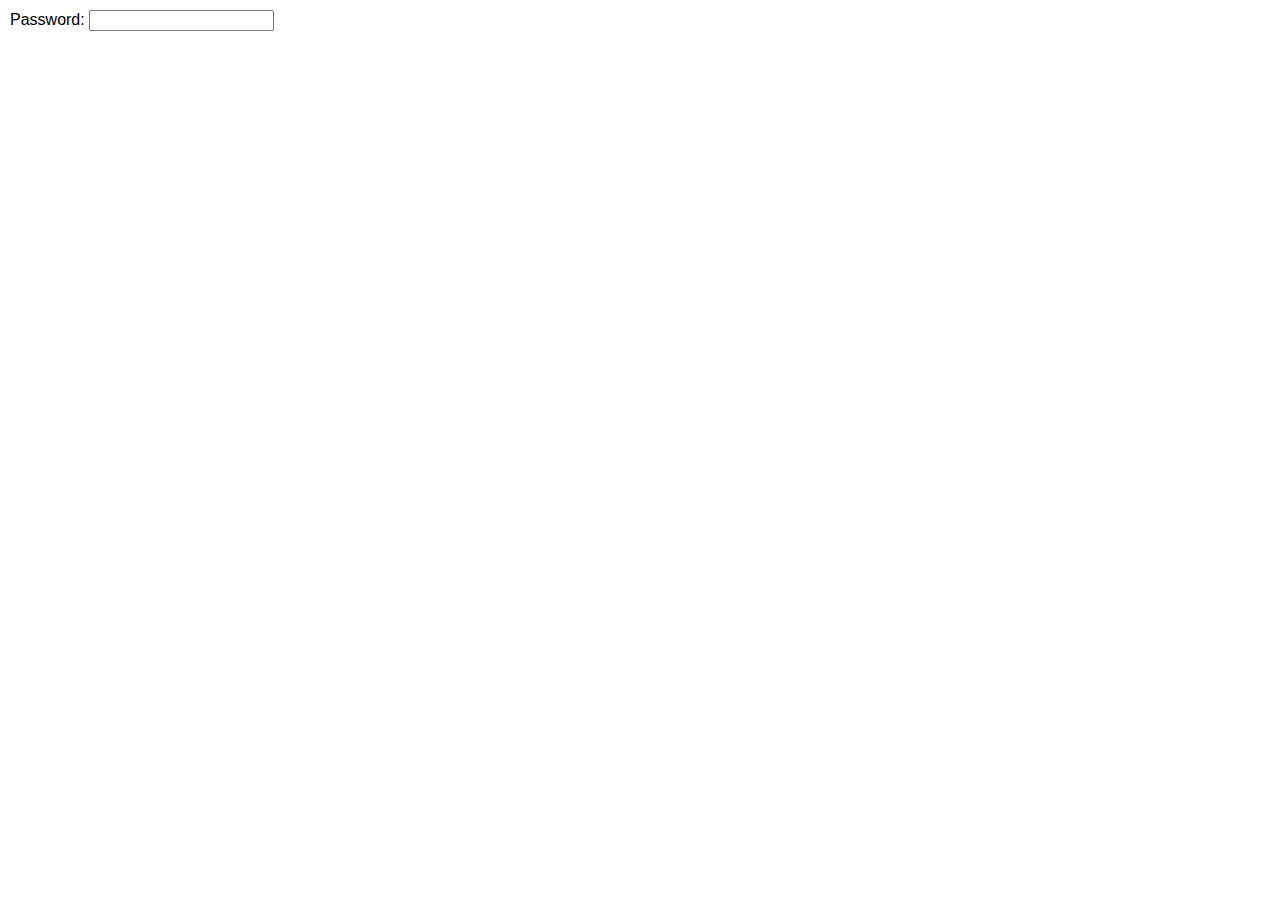
==== index.html @ c9914b13 "Resolving merge conflict." ====
<!doctype html>
<head>
  <title>Ximena and Isaac's Wedding</title>
  <script src="https://ajax.googleapis.com/ajax/libs/jquery/2.2.2/jquery.min.js"></script>
  <script src="js/pass.js"></script>
  <link rel="stylesheet" type="text/css" href="theme.css" />

</head>
<body>
  <div id="password_area">
    <label id="password_label">Password: </label>
    <input id="password_field" type="password"></input>
  </div>
  <div id="hidden_area" style="display:none">
  <section class="primary">
  <header class="title">Isaac Laughlin &amp;<br />Ximena Vengoechea</header>
  <img id="headline" src="img/us.jpg" width=600/>

  <nav>
    <ul>
      <li><a href="#us">Us</a></li>
      <li><a href="#events">Events</a></li>
      <li><a href="#lodging">Lodging</a></li>
      <li><a href="#registry">Registry</a></li>	  
    </ul>
  </nav>
  </section>
  <section id="us" class="primary">
    <header>Us</header>
    <div>
      <div>
	<h2>Ximena</h2>
	Ximena is from Staten Island, New York. She is the third in a family of four girls. Her mother is Marta, who works in publishing in New York. Her father Pablo is an architect and reformed Victorian-house enthusiast. Her older sisters are Lucia and Paola, and her younger sister is Casia. She works as a user researcher at Pinterest.
      </div>
      <div>
	<h2>Isaac</h2>
	Isaac is from Bloomington, Indiana. He has one younger sister, Hannah. His mother Sara is a retired librarian and his father Tim is a retired residential contractor. He works as a lead instructor at Galvanize where he trains analytically-minded people for jobs in technology.
      </div>
      <div>
	<h2>Our life</h2>
	<p>Ximena and Isaac lived 4 blocks away from one another but used the internet to expedite their otherwise inevitable meeting. Isaac proposed a date at Ximena's corner bar, which was convenient for him, but was fortunately more convenient for her. Immeditely smitten, Isaac had to wait months for Ximena to come around, a task requiring both vast patience and strategic use of chance encounters around the neighborhood.</p>
	<p>Ximena and Isaac share interests in music (though not the same kinds), outdoor adventures, and good food, drink and company! They live together in San Francisco, where they have an adopted pooch named Moose.</p>
      </div>      
    </div>
  </section>
  <section id="events" class="secondary">
    <header>The Events</header>
    <section id="daybefore">
      <div class="date">Friday October 7, 2016</div>
      <h2>Welcome to Town</h2>
      If you make it by Friday and want to get a head start on your celebrations, please join us at a local watering hole, Dolores Corner for a drink at 8pm.
      <div>
	<iframe src="https://www.google.com/maps/embed?pb=!1m18!1m12!1m3!1d3154.9747061181088!2d-122.42681628557608!3d37.743737621719255!2m3!1f0!2f0!3f0!3m2!1i1024!2i768!4f13.1!3m3!1m2!1s0x808f7e682f9a9acb%3A0x64ca3950354e9574!2sThe+BAR+%E2%80%93+on+Dolores!5e0!3m2!1sen!2sus!4v1464813179642" width="600" height="450" frameborder="0" style="border:0" allowfullscreen></iframe>
      </div>
    </section>
    <section id="ceremony">
      <div class="date">Saturday October 8, 2016</div>
      <h2>Ceremony</h2>
      Ceremony will be held in the Redwood Grove of the San Francisco Botanical Garden at 6 pm.
      <iframe src="https://www.google.com/maps/embed?pb=!1m18!1m12!1m3!1d3153.962493729772!2d-122.47252418484074!3d37.76747762035255!2m3!1f0!2f0!3f0!3m2!1i1024!2i768!4f13.1!3m3!1m2!1s0x8085876857369c5b%3A0xe894109bfda58342!2sSan+Francisco+Botanical+Garden!5e0!3m2!1sen!2sus!4v1464842823726" width="600" height="450" frameborder="0" style="border:0" allowfullscreen></iframe>
    </section>
    <section id="reception">
      <h2>Reception</h2>
      Drinks, dinner and dancing to follow at Le Colonial, 20 Cosmo Place, San Francisco, CA 94109
      <div>
	<iframe src="https://www.google.com/maps/embed?pb=!1m18!1m12!1m3!1d3153.0777163109656!2d-122.41460428635784!3d37.78821841916211!2m3!1f0!2f0!3f0!3m2!1i1024!2i768!4f13.1!3m3!1m2!1s0x8085808e03bdd16b%3A0x972565bc5854989!2sLe+Colonial!5e0!3m2!1sen!2sus!4v1464812717660" width="600" height="450" frameborder="0" style="border:0" allowfullscreen></iframe>
      </div>
    </section>
  </section>
  <section id="lodging" class="primary">
    <header>Lodging</header>
    <div>Room blocks are available under our names at the following hotels:
      <ul>
	<li><a href="link.html">Motel Ritzy Seasons</a></li>
      </ul>
    </div>
  </section>
  <section id="registry" class="secondary">
    <header>Registry</header>
    <div>
      <ul>
	<li><a href="http://www.competitivecyclist.com">Competitive Cyclist</a></li>
	<li><a href="http://www.westernmountaineering.com">Western Mountaineering</a></li>
      </ul>
    </div>
  </section>
</div>  
</body>
</html>
---- theme.css ----
body {
    padding: 10px 0 10px 10px;
    margin: 0px;
    font-family: 'Helvetica Neue', Futura, 'Century Gothic', AppleGothic, sans-serif;
    max-width:650px;
}
header {
    font-size:40px;
}

img#headline {
    position: relative;
    top: -85px;
    z-index:-1;
}

.title {
    padding: 10px 0 0 10px;
    font-size: 32px;
    font-weight: 400;
    color: #585D60;
    z-index: 2;
}

a {
    color: #FD3849;
    text-decoration:none;
}

nav ul {
    padding: 0;
    margin-top: 0px;
    margin-bottom: 10px;
    font-size: 25px;
}

nav ul li {
    display:inline;
    padding-right: 30px;
    margin-right:50px;
};

section header {
    font-size:60px;
}

section {
    padding: 10px 10px 10px 10px;
}

section section {
    padding: 0px;
}

section div {
    font-size: 16px;
}

.date {
    font-style: italic;
}

.secondary {
    background-color: #EEE;
}

iframe {
    padding: 10px;
}
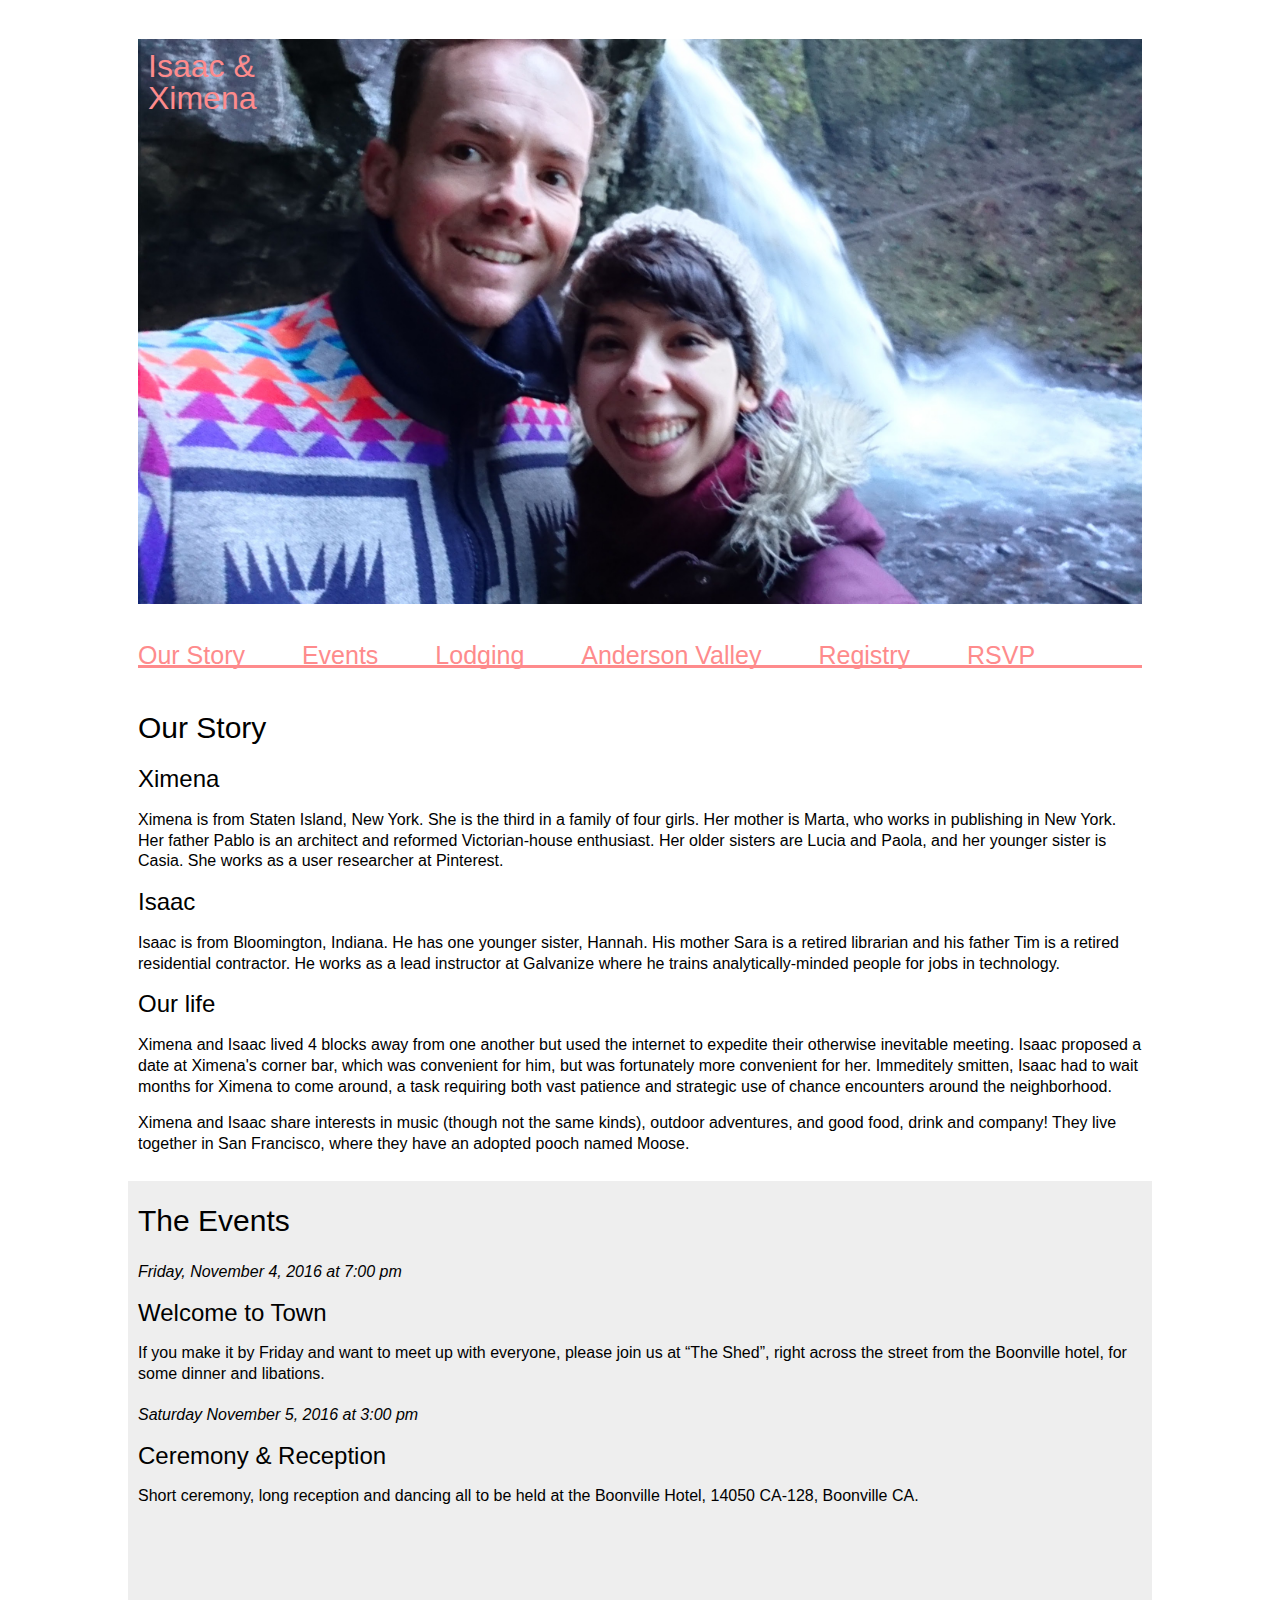
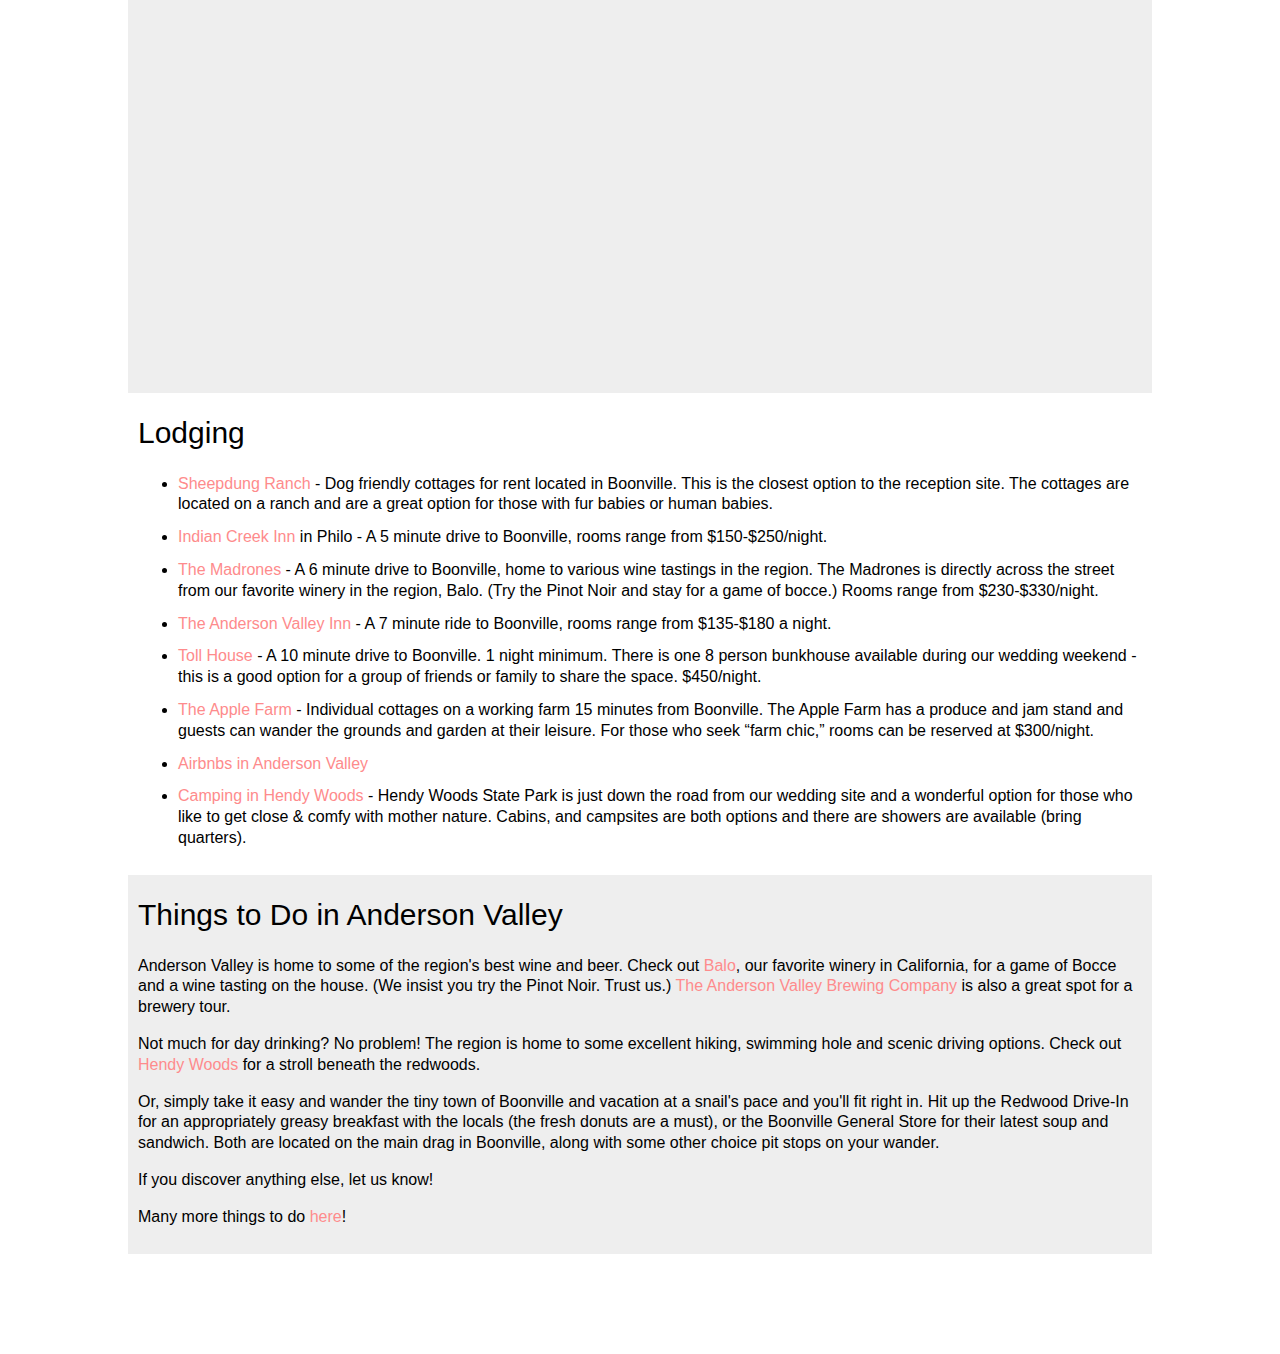
==== commit 168f78de: "Complete change of context to reflect change in event." ====
--- a/index.html
+++ b/index.html
@@ -1,32 +1,26 @@
 <!doctype html>
 <head>
   <title>Ximena and Isaac's Wedding</title>
-  <script src="https://ajax.googleapis.com/ajax/libs/jquery/2.2.2/jquery.min.js"></script>
-  <script src="js/pass.js"></script>
   <link rel="stylesheet" type="text/css" href="theme.css" />
-
 </head>
 <body>
-  <div id="password_area">
-    <label id="password_label">Password: </label>
-    <input id="password_field" type="password"></input>
-  </div>
-  <div id="hidden_area" style="display:none">
-  <section class="primary">
-  <header class="title">Isaac Laughlin &amp;<br />Ximena Vengoechea</header>
-  <img id="headline" src="img/us.jpg" width=600/>
+  <section>
+  <header class="title">Isaac &amp;<br />Ximena</header>
+  <img id="headline" src="img/us.jpg" width="100%"/>
 
   <nav>
     <ul>
-      <li><a href="#us">Us</a></li>
+      <li><a href="#us">Our Story</a></li>
       <li><a href="#events">Events</a></li>
       <li><a href="#lodging">Lodging</a></li>
+      <li><a href="#thingstodo">Anderson Valley</a></li>
       <li><a href="#registry">Registry</a></li>	  
+      <li><a href="#rsvp">RSVP</a></li>
     </ul>
   </nav>
   </section>
   <section id="us" class="primary">
-    <header>Us</header>
+    <header>Our Story</header>
     <div>
       <div>
 	<h2>Ximena</h2>
@@ -46,44 +40,58 @@
   <section id="events" class="secondary">
     <header>The Events</header>
     <section id="daybefore">
-      <div class="date">Friday October 7, 2016</div>
+      <div class="date">Friday, November 4, 2016 at 7:00 pm</div>
       <h2>Welcome to Town</h2>
-      If you make it by Friday and want to get a head start on your celebrations, please join us at a local watering hole, Dolores Corner for a drink at 8pm.
-      <div>
-	<iframe src="https://www.google.com/maps/embed?pb=!1m18!1m12!1m3!1d3154.9747061181088!2d-122.42681628557608!3d37.743737621719255!2m3!1f0!2f0!3f0!3m2!1i1024!2i768!4f13.1!3m3!1m2!1s0x808f7e682f9a9acb%3A0x64ca3950354e9574!2sThe+BAR+%E2%80%93+on+Dolores!5e0!3m2!1sen!2sus!4v1464813179642" width="600" height="450" frameborder="0" style="border:0" allowfullscreen></iframe>
-      </div>
-    </section>
-    <section id="ceremony">
-      <div class="date">Saturday October 8, 2016</div>
-      <h2>Ceremony</h2>
-      Ceremony will be held in the Redwood Grove of the San Francisco Botanical Garden at 6 pm.
-      <iframe src="https://www.google.com/maps/embed?pb=!1m18!1m12!1m3!1d3153.962493729772!2d-122.47252418484074!3d37.76747762035255!2m3!1f0!2f0!3f0!3m2!1i1024!2i768!4f13.1!3m3!1m2!1s0x8085876857369c5b%3A0xe894109bfda58342!2sSan+Francisco+Botanical+Garden!5e0!3m2!1sen!2sus!4v1464842823726" width="600" height="450" frameborder="0" style="border:0" allowfullscreen></iframe>
+      If you make it by Friday and want to meet up with everyone, please join us at &ldquo;The Shed&rdquo;, right across the street from the Boonville hotel, for some dinner and libations.
     </section>
     <section id="reception">
-      <h2>Reception</h2>
-      Drinks, dinner and dancing to follow at Le Colonial, 20 Cosmo Place, San Francisco, CA 94109
+      <div class="date">Saturday November 5, 2016 at 3:00 pm</div>
+      <h2>Ceremony & Reception</h2>
+	Short ceremony, long reception and dancing all to be held at the Boonville Hotel, 14050 CA-128, Boonville CA.
       <div>
-	<iframe src="https://www.google.com/maps/embed?pb=!1m18!1m12!1m3!1d3153.0777163109656!2d-122.41460428635784!3d37.78821841916211!2m3!1f0!2f0!3f0!3m2!1i1024!2i768!4f13.1!3m3!1m2!1s0x8085808e03bdd16b%3A0x972565bc5854989!2sLe+Colonial!5e0!3m2!1sen!2sus!4v1464812717660" width="600" height="450" frameborder="0" style="border:0" allowfullscreen></iframe>
+	<iframe src="https://www.google.com/maps/embed?pb=!1m18!1m12!1m3!1d3100.2638504199685!2d-123.37012878485474!3d39.00929427955353!2m3!1f0!2f0!3f0!3m2!1i1024!2i768!4f13.1!3m3!1m2!1s0x80816a37756a8735%3A0x62ac86303187f40!2sBoonville+Hotel!5e0!3m2!1sen!2sus!4v1467777430476" width="100%" height="450" frameborder="0" style="border:0" allowfullscreen></iframe>
       </div>
     </section>
   </section>
   <section id="lodging" class="primary">
     <header>Lodging</header>
-    <div>Room blocks are available under our names at the following hotels:
+    <div>
       <ul>
-	<li><a href="link.html">Motel Ritzy Seasons</a></li>
+	<li>
+	  <a href="http://www.sheepdung.com/top_bvdtop.htm">Sheepdung Ranch</a> - Dog friendly cottages for rent located in Boonville. This is the closest option to the reception site. The cottages are located on a ranch and are a great option for those with fur babies or human babies. </li>
+
+	<li><a href="http://www.indiancreekinn.biz/home.html">Indian Creek Inn</a> in Philo - A 5 minute drive to Boonville, rooms range from $150-$250/night.</li>
+
+	<li><a href="http://www.themadrones.com/madrones-guest-quarters/">The Madrones</a> - A 6 minute drive to Boonville, home to various wine tastings in the region.  The Madrones is directly across the street from our favorite winery in the region, Balo. (Try the Pinot Noir and stay for a game of bocce.) Rooms range from $230-$330/night.</li>
+
+	<li><a href="http://avinn.com/">The Anderson Valley Inn</a> - A 7 minute ride to Boonville, rooms range from $135-$180 a night. </li>
+
+	<li><a href="http://tollhouseinn.com/index.php">Toll House</a> - A 10 minute drive to Boonville. 1 night minimum. There is one 8 person bunkhouse available during our wedding weekend - this is a good option for a group of friends or family to share the space. $450/night.</li>
+
+	<li><a href="http://www.philoapplefarm.com/just-stay/">The Apple Farm</a> - Individual cottages on a working farm 15 minutes from Boonville. The Apple Farm has a produce and jam stand and guests can wander the grounds and garden at their leisure. For those who seek &ldquo;farm chic,&rdquo; rooms can be reserved at $300/night.</li>
+
+	<li><a href="https://www.airbnb.com/s/Boonville--CA?show_survey=2&s_tag=vF2ZRj1e">Airbnbs in Anderson Valley</a></li>
+	
+	<li><a href="http://www.parks.ca.gov/?page_id=438">Camping in Hendy Woods</a> - Hendy Woods State Park is just down the road from our wedding site and a wonderful option for those who like to get close & comfy with mother nature. Cabins, and campsites are both options and there are showers are available (bring quarters).</li>
       </ul>
     </div>
   </section>
-  <section id="registry" class="secondary">
-    <header>Registry</header>
+  <section id="thingstodo" class="secondary">
+    <header>Things to Do in Anderson Valley</header>
     <div>
-      <ul>
-	<li><a href="http://www.competitivecyclist.com">Competitive Cyclist</a></li>
-	<li><a href="http://www.westernmountaineering.com">Western Mountaineering</a></li>
+      <p>
+	  Anderson Valley is home to some of the region's best wine and beer. Check out <a href="http://www.balovineyards.com/">Balo</a>, our favorite winery in California, for a game of Bocce and a wine tasting on the house. (We insist you try the Pinot Noir. Trust us.) <a href="http://avbc.com">The Anderson Valley Brewing Company</a> is also a great spot for a brewery tour.</p>
+
+<p>Not much for day drinking? No problem! The region is home to some excellent hiking, swimming hole and scenic driving options. Check out <a href="http://parks.ca.govhttp://parks.ca.gov">Hendy Woods</a> for a stroll beneath the redwoods.</p>
+
+<p>Or, simply take it easy and wander the tiny town of Boonville and vacation at a snail's pace and you'll fit right in. Hit up the Redwood Drive-In for an appropriately greasy breakfast with the locals (the fresh donuts are a must), or the Boonville General Store for their latest soup and sandwich. Both are located on the main drag in Boonville, along with some other choice pit stops on your wander. </p>
+
+<p>If you discover anything else, let us know!</p>
+
+<p>Many more things to do <a href="http://www.wsj.com/articles/uncorking-the-perfect-long-weekend-in-californias-anderson-valley-1428092324">here</a>!</p>
       </ul>
     </div>
   </section>
-</div>  
+  
 </body>
 </html>
--- a/theme.css
+++ b/theme.css
@@ -1,8 +1,8 @@
 body {
-    padding: 10px 0 10px 10px;
+    padding: 10px 10% 100px 10%;
     margin: 0px;
     font-family: 'Helvetica Neue', Futura, 'Century Gothic', AppleGothic, sans-serif;
-    max-width:650px;
+    line-height:130%;
 }
 header {
     font-size:40px;
@@ -10,21 +10,27 @@
 
 img#headline {
     position: relative;
-    top: -85px;
+    top: -105px;
     z-index:-1;
+    margin-bottom: -70px;
 }
 
 .title {
     padding: 10px 0 0 10px;
     font-size: 32px;
     font-weight: 400;
-    color: #585D60;
+    color: #FE8B8C;
     z-index: 2;
+    line-height:100%;
 }
 
 a {
-    color: #FD3849;
+    color: #FE8B8C;
     text-decoration:none;
+}
+
+ul li {
+    margin: 4px 0 12px 0;
 }
 
 nav ul {
@@ -32,24 +38,32 @@
     margin-top: 0px;
     margin-bottom: 10px;
     font-size: 25px;
+    border-style: none none solid none;
+    border-wdith:10px;
+    border-color: #FE8B8C;
 }
 
 nav ul li {
     display:inline;
-    padding-right: 30px;
     margin-right:50px;
-};
-
-section header {
-    font-size:60px;
 }
 
 section {
-    padding: 10px 10px 10px 10px;
+    padding: 30px 10px 10px 10px;
+    margin: 0 0 0 0;
+}
+
+section header {
+    font-size:30px;
+    margin: 0px 0 30px 0;
+}
+
+section h2 {
+    font-weight: normal;
 }
 
 section section {
-    padding: 0px;
+    padding: 0px 0 20px 0;
 }
 
 section div {
@@ -63,7 +77,3 @@
 .secondary {
     background-color: #EEE;
 }
-
-iframe {
-    padding: 10px;
-}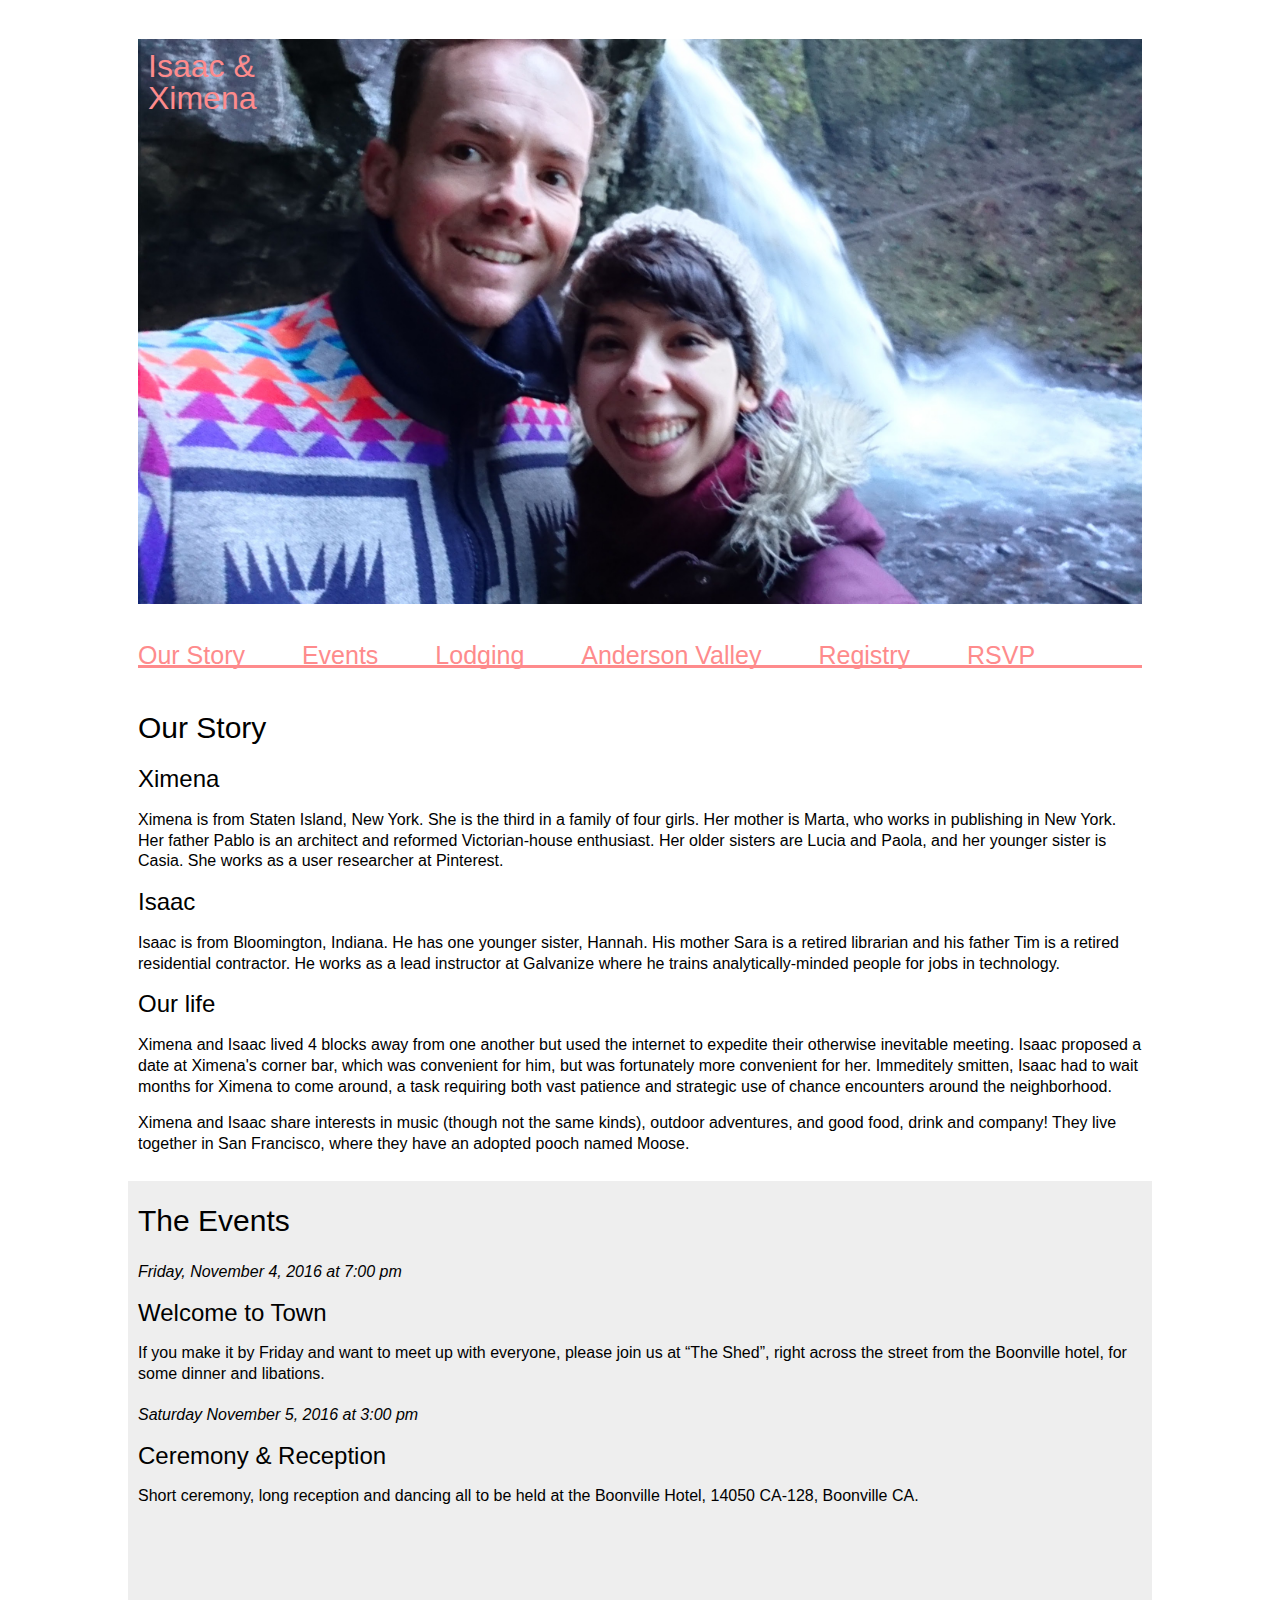
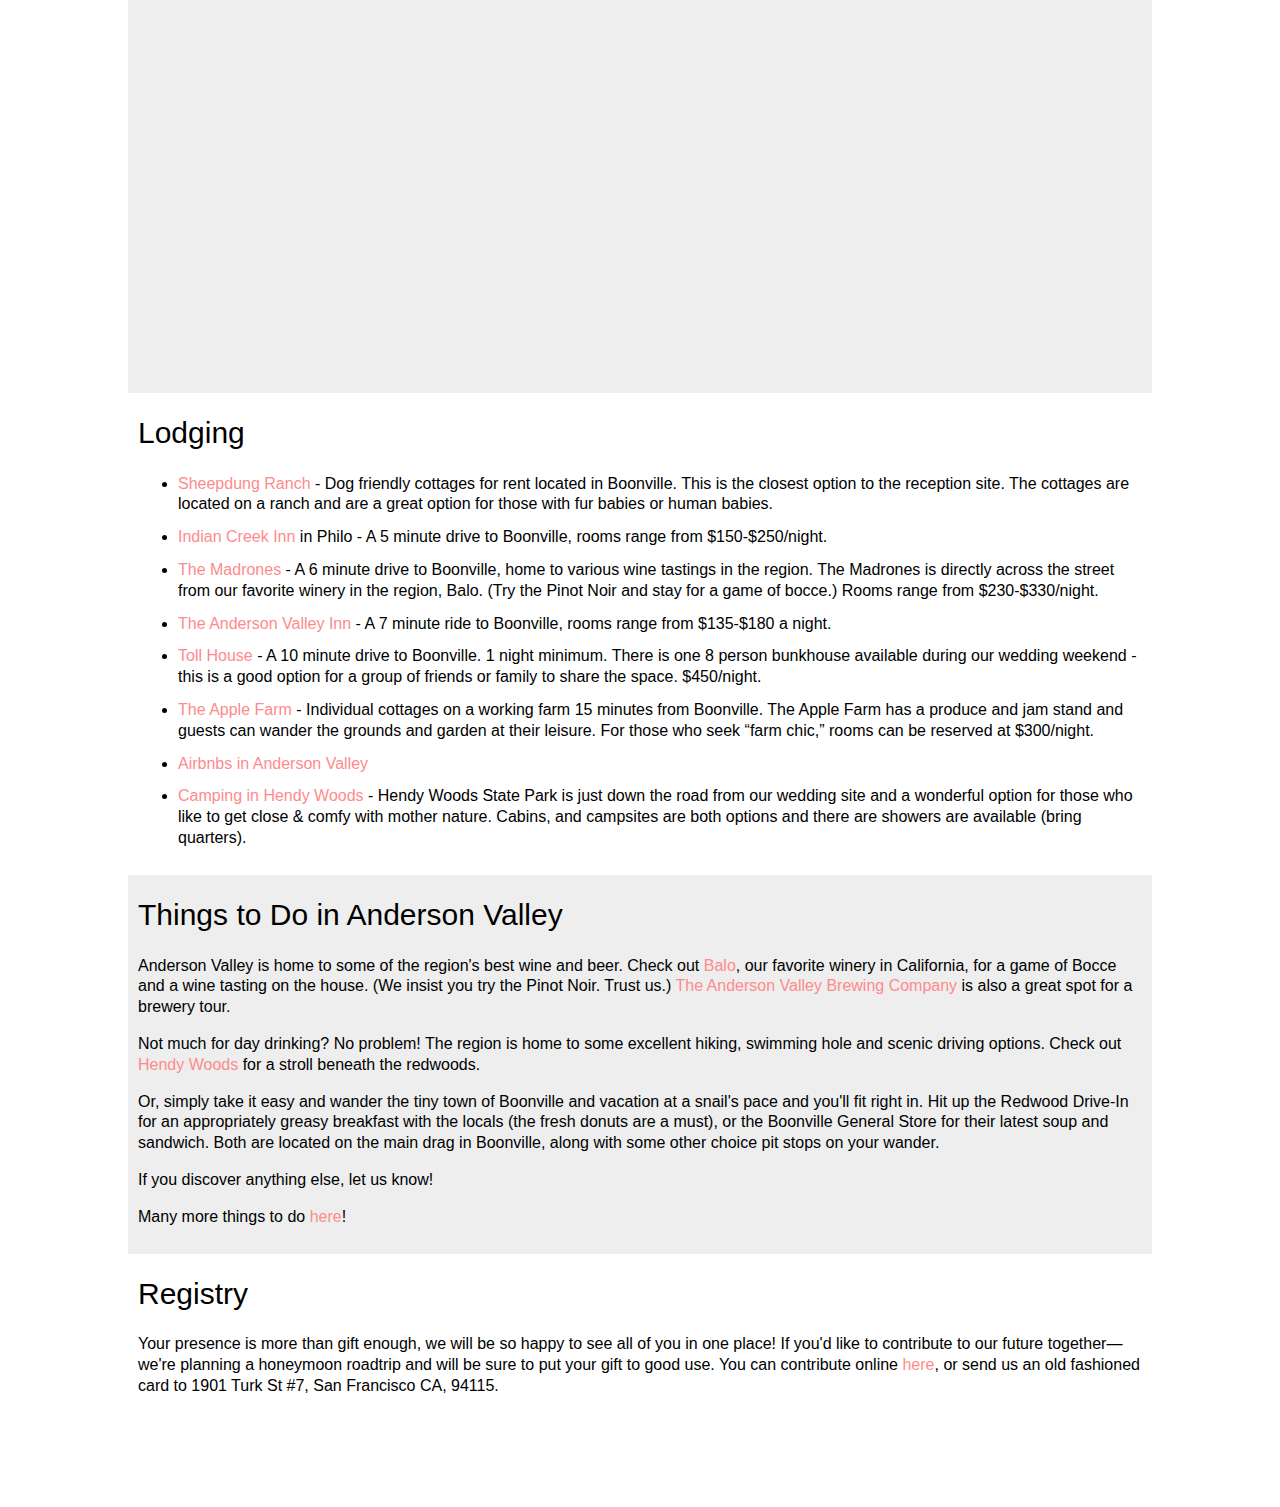
==== commit 7019dadc: "Adding registry section." ====
--- a/index.html
+++ b/index.html
@@ -92,6 +92,11 @@
       </ul>
     </div>
   </section>
-  
+  <section id="registry">
+    <header>Registry</header>
+    Your presence is more than gift enough, we will be so happy to see all of you in one place! If you'd like to contribute to our future together&mdash;we're planning a honeymoon roadtrip and will be sure to put your gift to good use. You can contribute online <a href="https://www.zola.com/registry/ximeandisaac">here</a>, or send us an old fashioned card to 1901 Turk St #7, San Francisco CA, 94115.</a>
+</section>
+
+
 </body>
 </html>
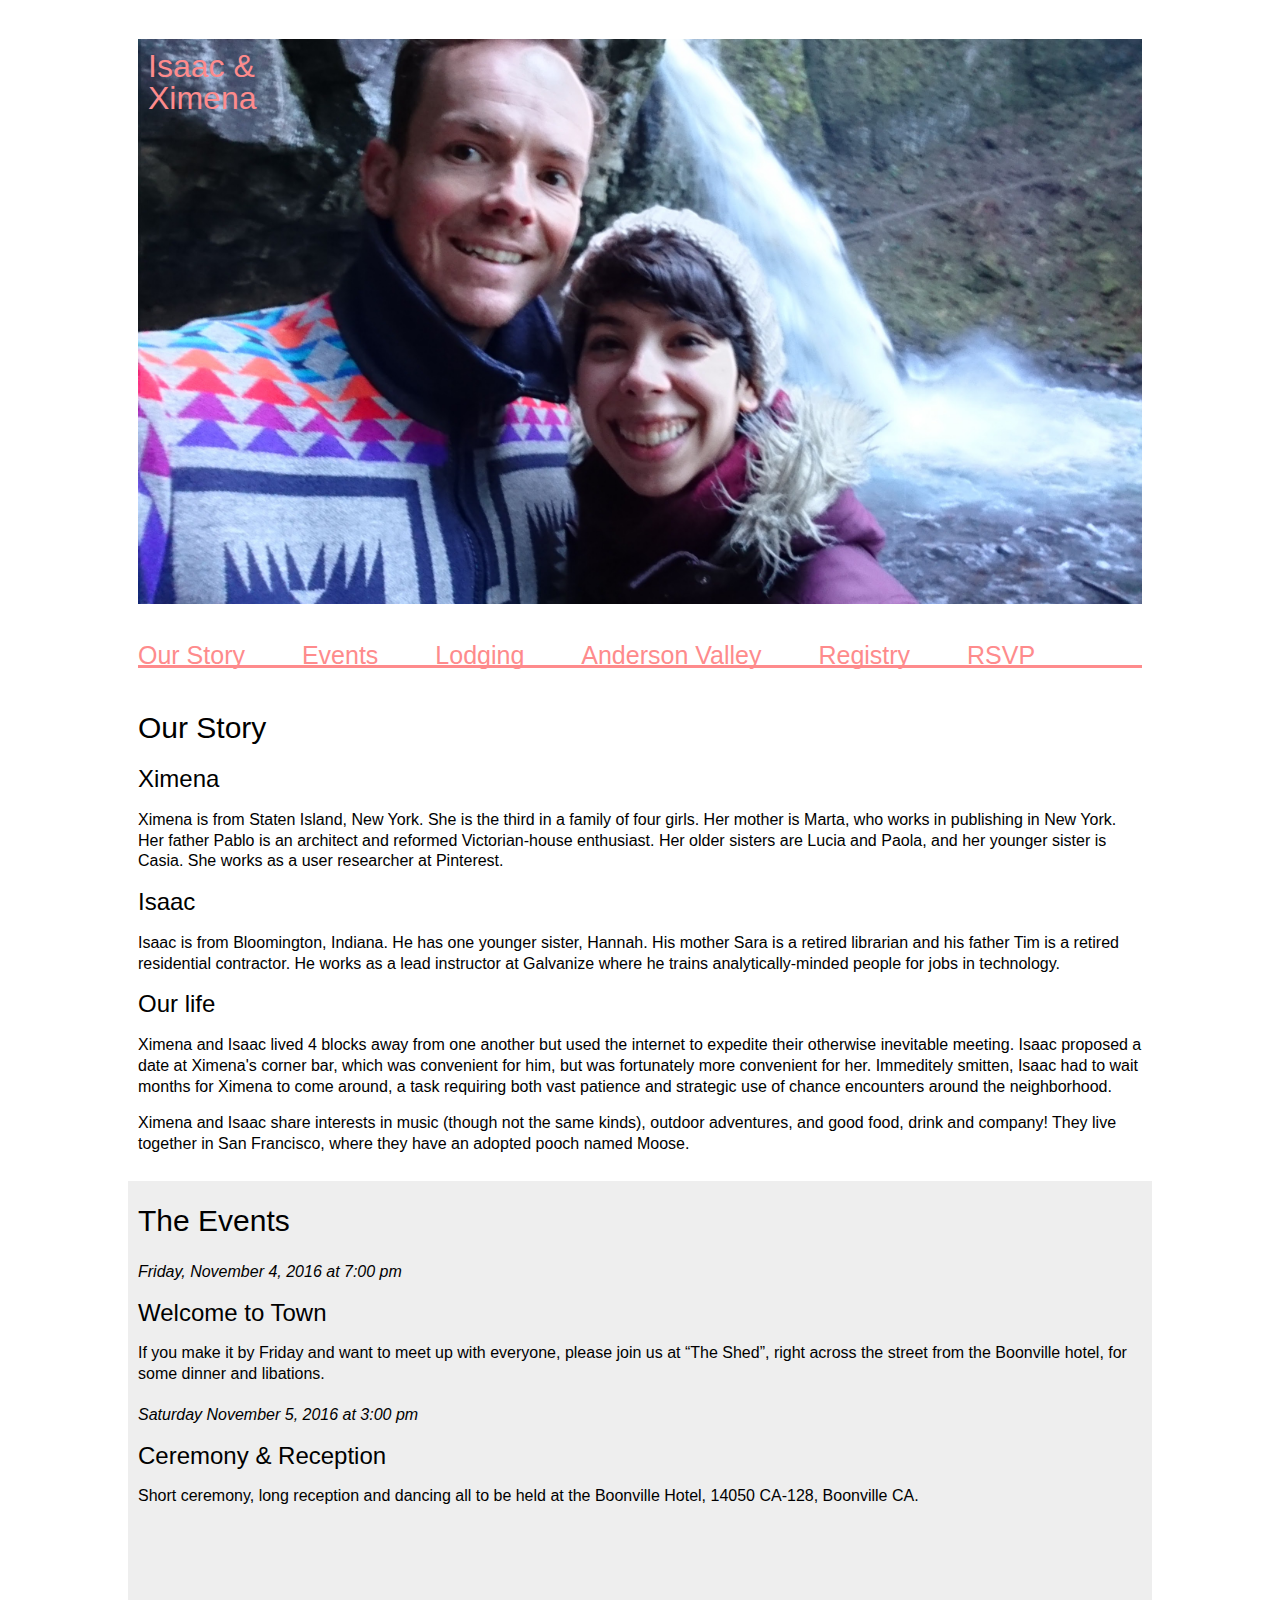
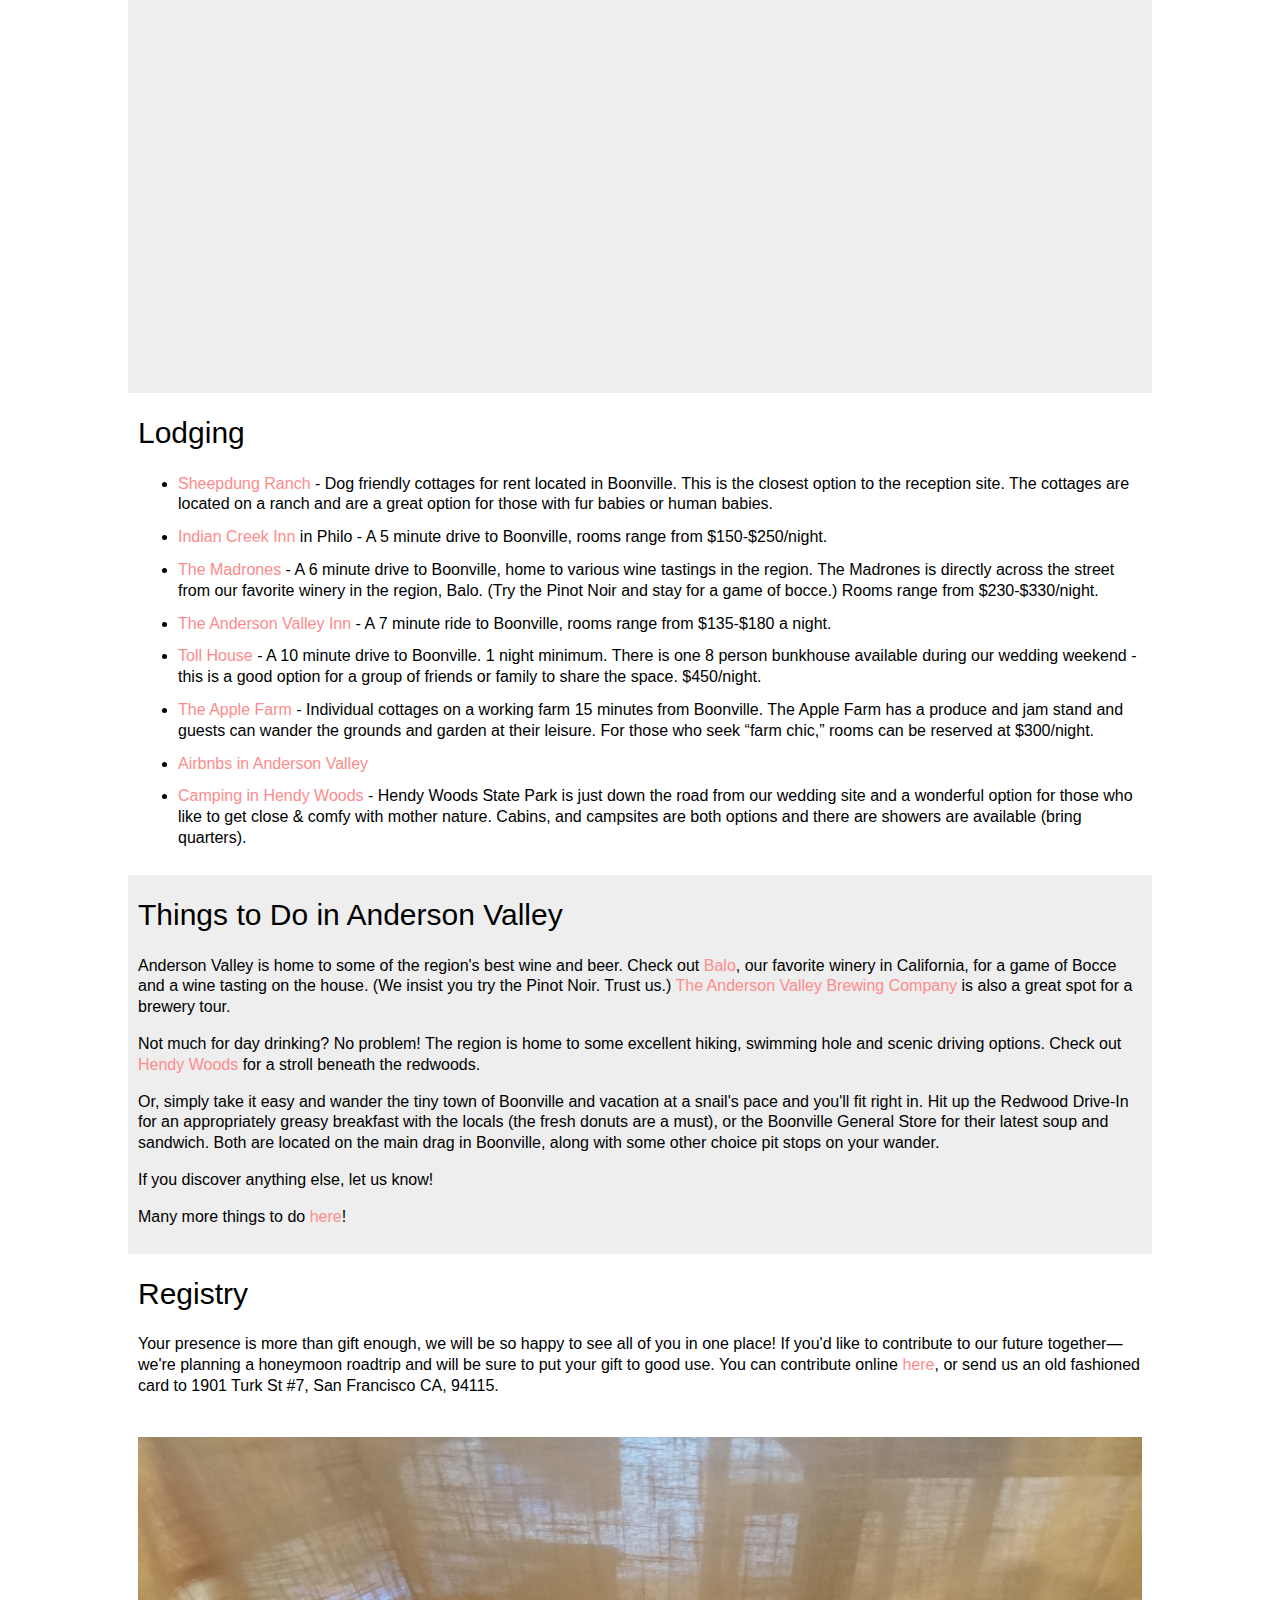
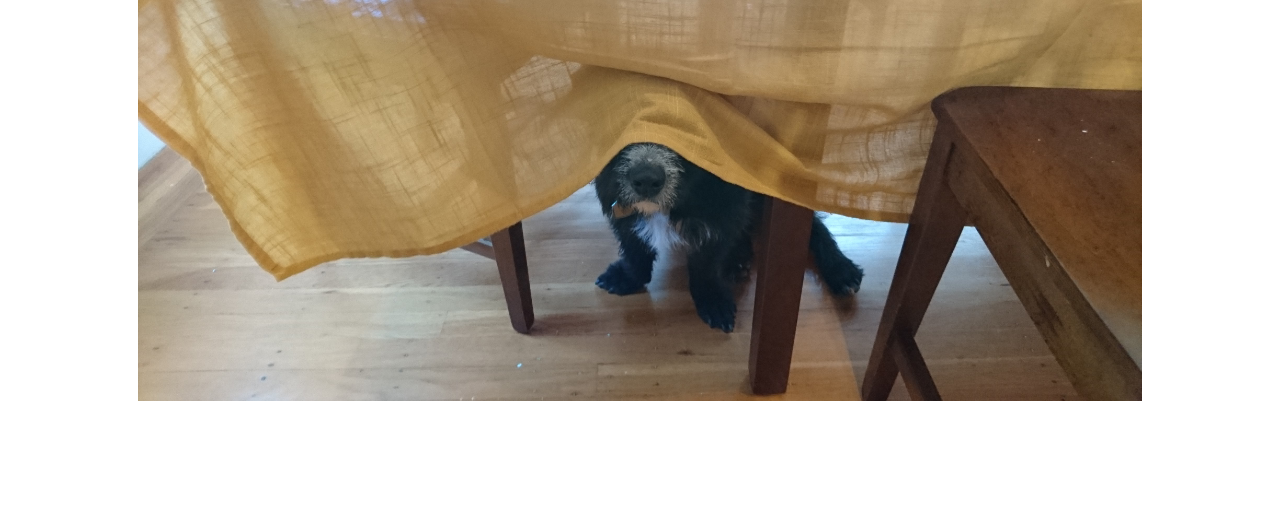
==== commit 805eec9f: "Adding moose." ====
--- a/index.html
+++ b/index.html
@@ -96,7 +96,9 @@
     <header>Registry</header>
     Your presence is more than gift enough, we will be so happy to see all of you in one place! If you'd like to contribute to our future together&mdash;we're planning a honeymoon roadtrip and will be sure to put your gift to good use. You can contribute online <a href="https://www.zola.com/registry/ximeandisaac">here</a>, or send us an old fashioned card to 1901 Turk St #7, San Francisco CA, 94115.</a>
 </section>
-
+<section>
+  <img src="img/moose.jpg" width="100%"/>
+</section>
 
 </body>
 </html>
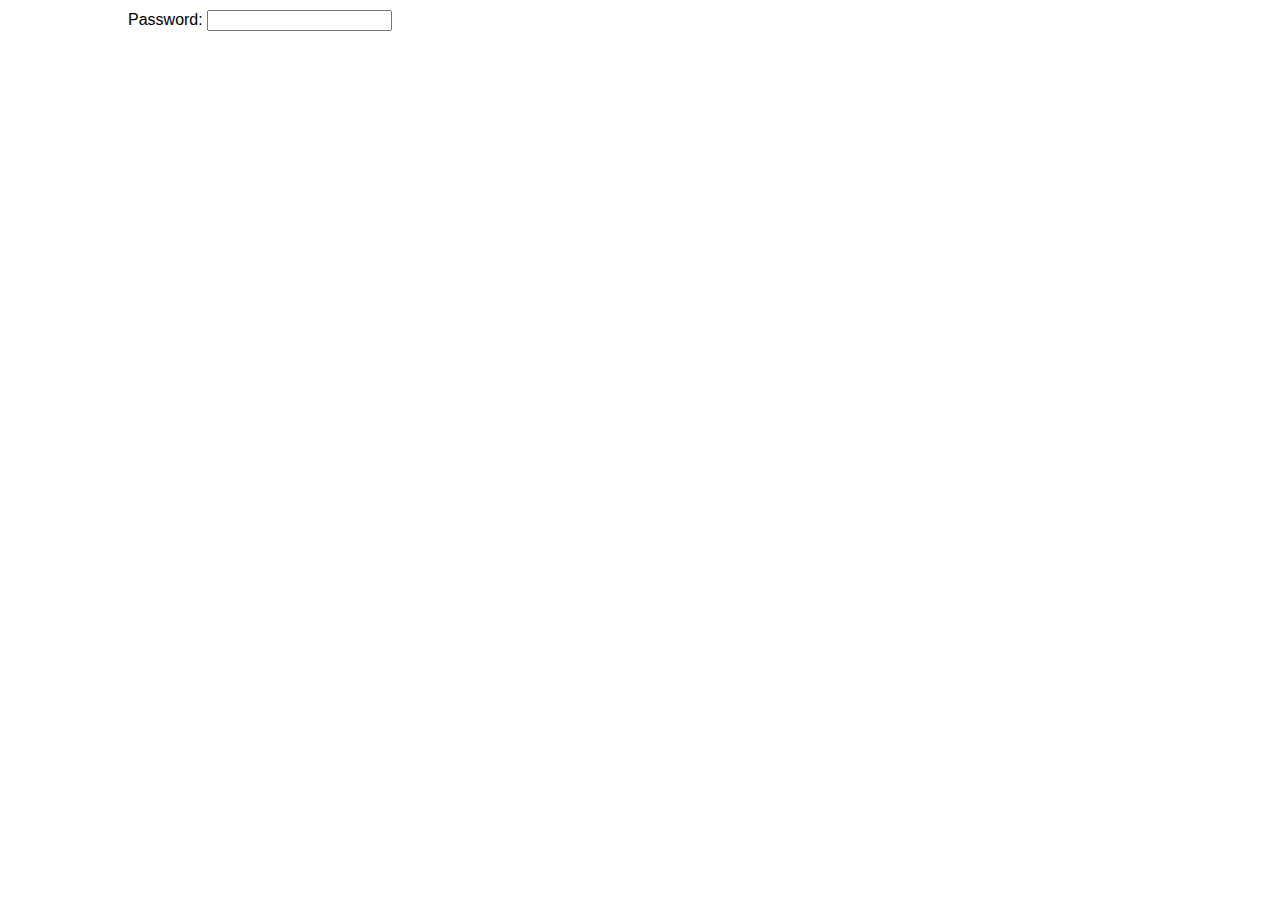
==== commit 6c7eff8d: "Add label to password field." ====
--- a/index.html
+++ b/index.html
@@ -2,8 +2,15 @@
 <head>
   <title>Ximena and Isaac's Wedding</title>
   <link rel="stylesheet" type="text/css" href="theme.css" />
+  <script src="https://ajax.googleapis.com/ajax/libs/jquery/3.0.0/jquery.min.js"></script>
+  <script src="js/pass.js"></script>
 </head>
 <body>
+<div id="password_area">
+  <label>Password:</label>
+  <input type="password" id="password_field"></input>
+</div>
+<div id="hidden_area" style="display: none;">
   <section>
   <header class="title">Isaac &amp;<br />Ximena</header>
   <img id="headline" src="img/us.jpg" width="100%"/>
@@ -32,7 +39,7 @@
       </div>
       <div>
 	<h2>Our life</h2>
-	<p>Ximena and Isaac lived 4 blocks away from one another but used the internet to expedite their otherwise inevitable meeting. Isaac proposed a date at Ximena's corner bar, which was convenient for him, but was fortunately more convenient for her. Immeditely smitten, Isaac had to wait months for Ximena to come around, a task requiring both vast patience and strategic use of chance encounters around the neighborhood.</p>
+	<p>Ximena and Isaac lived 4 blocks away from one another but used the internet to expedite their otherwise inevitable meeting. Isaac proposed a date at Ximena's corner bar, which though convenient for him, was fortunately more convenient for her. Immeditely smitten, Isaac had to wait months for Ximena to come around, a task requiring both vast patience and strategic use of chance encounters around the neighborhood.</p>
 	<p>Ximena and Isaac share interests in music (though not the same kinds), outdoor adventures, and good food, drink and company! They live together in San Francisco, where they have an adopted pooch named Moose.</p>
       </div>      
     </div>
@@ -72,7 +79,7 @@
 
 	<li><a href="https://www.airbnb.com/s/Boonville--CA?show_survey=2&s_tag=vF2ZRj1e">Airbnbs in Anderson Valley</a></li>
 	
-	<li><a href="http://www.parks.ca.gov/?page_id=438">Camping in Hendy Woods</a> - Hendy Woods State Park is just down the road from our wedding site and a wonderful option for those who like to get close & comfy with mother nature. Cabins, and campsites are both options and there are showers are available (bring quarters).</li>
+	<li><a href="http://www.parks.ca.gov/?page_id=438">Camping in Hendy Woods</a> - Hendy Woods State Park is just down the road from our wedding site and a wonderful option for those who like to get close & comfy with mother nature. Cabins, and campsites are both options and there are showers available (bring quarters).</li>
       </ul>
     </div>
   </section>
@@ -99,6 +106,6 @@
 <section>
   <img src="img/moose.jpg" width="100%"/>
 </section>
-
+</div>
 </body>
 </html>
